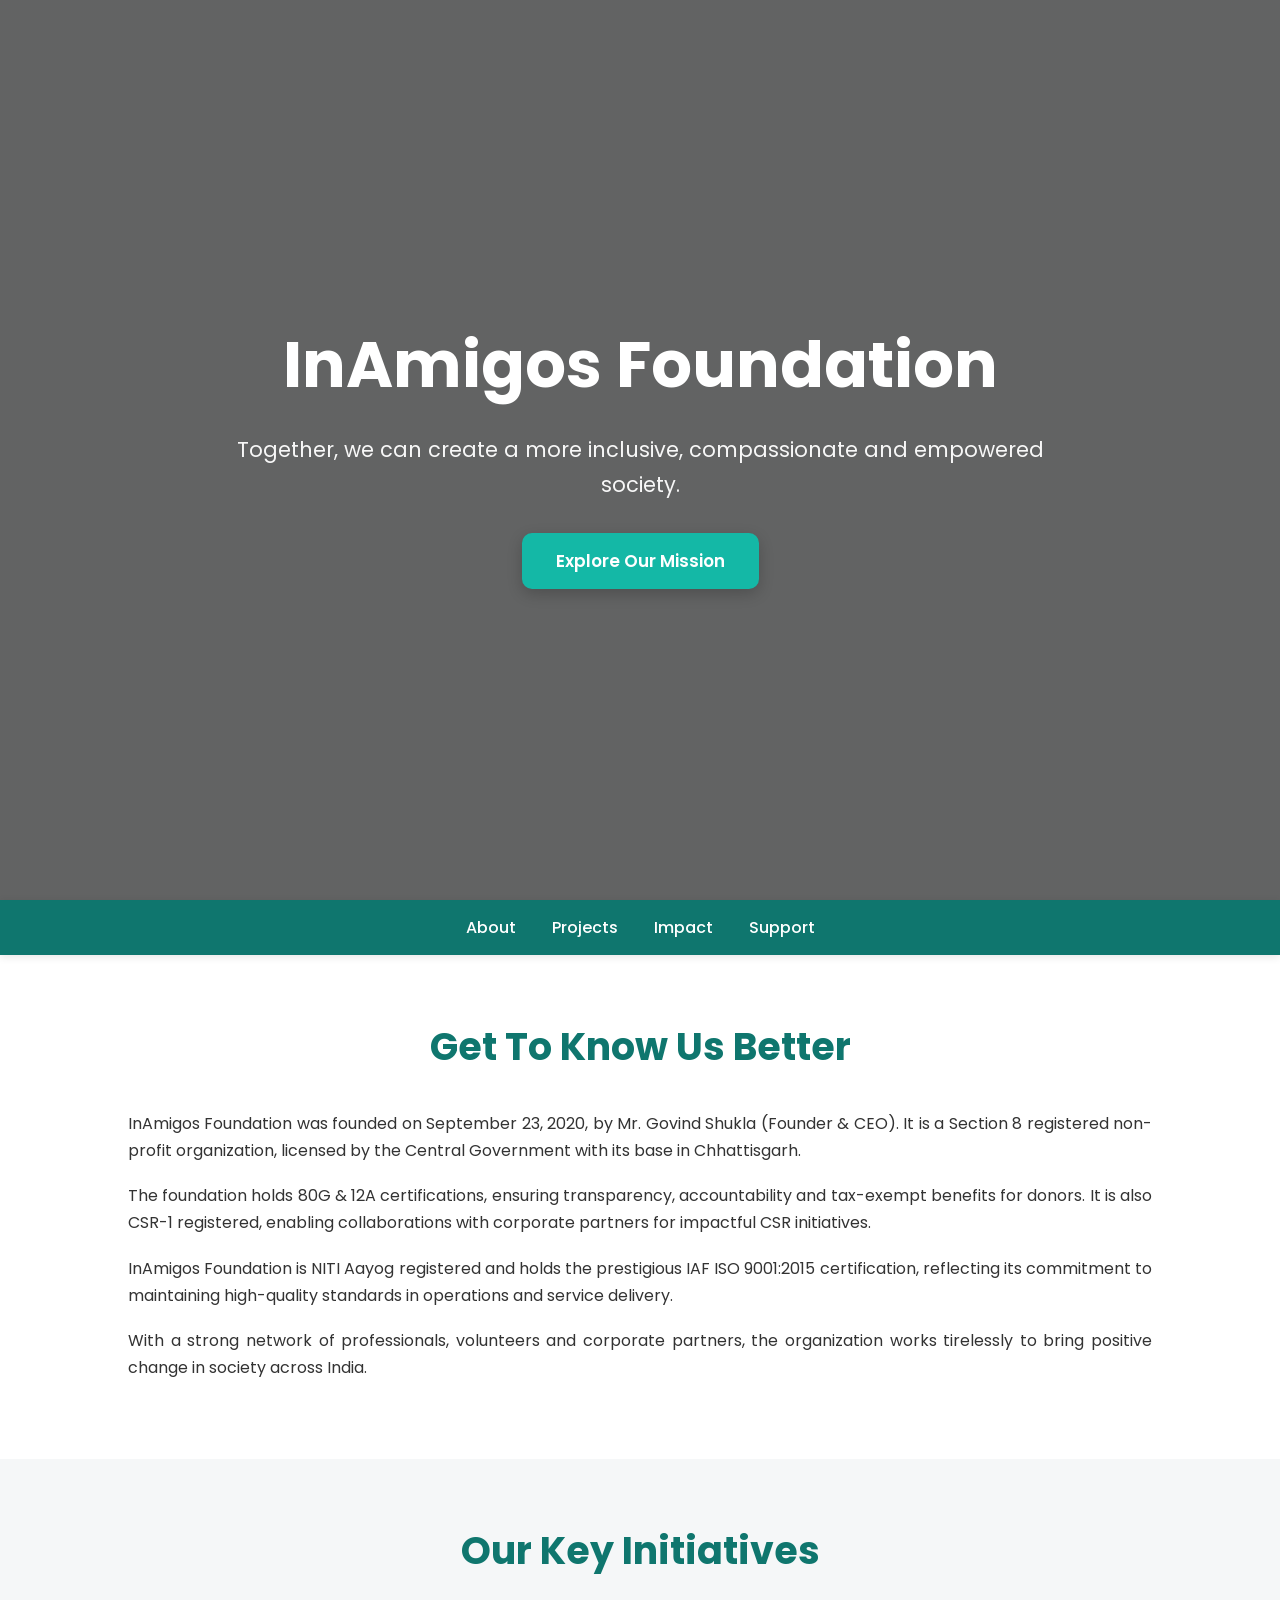
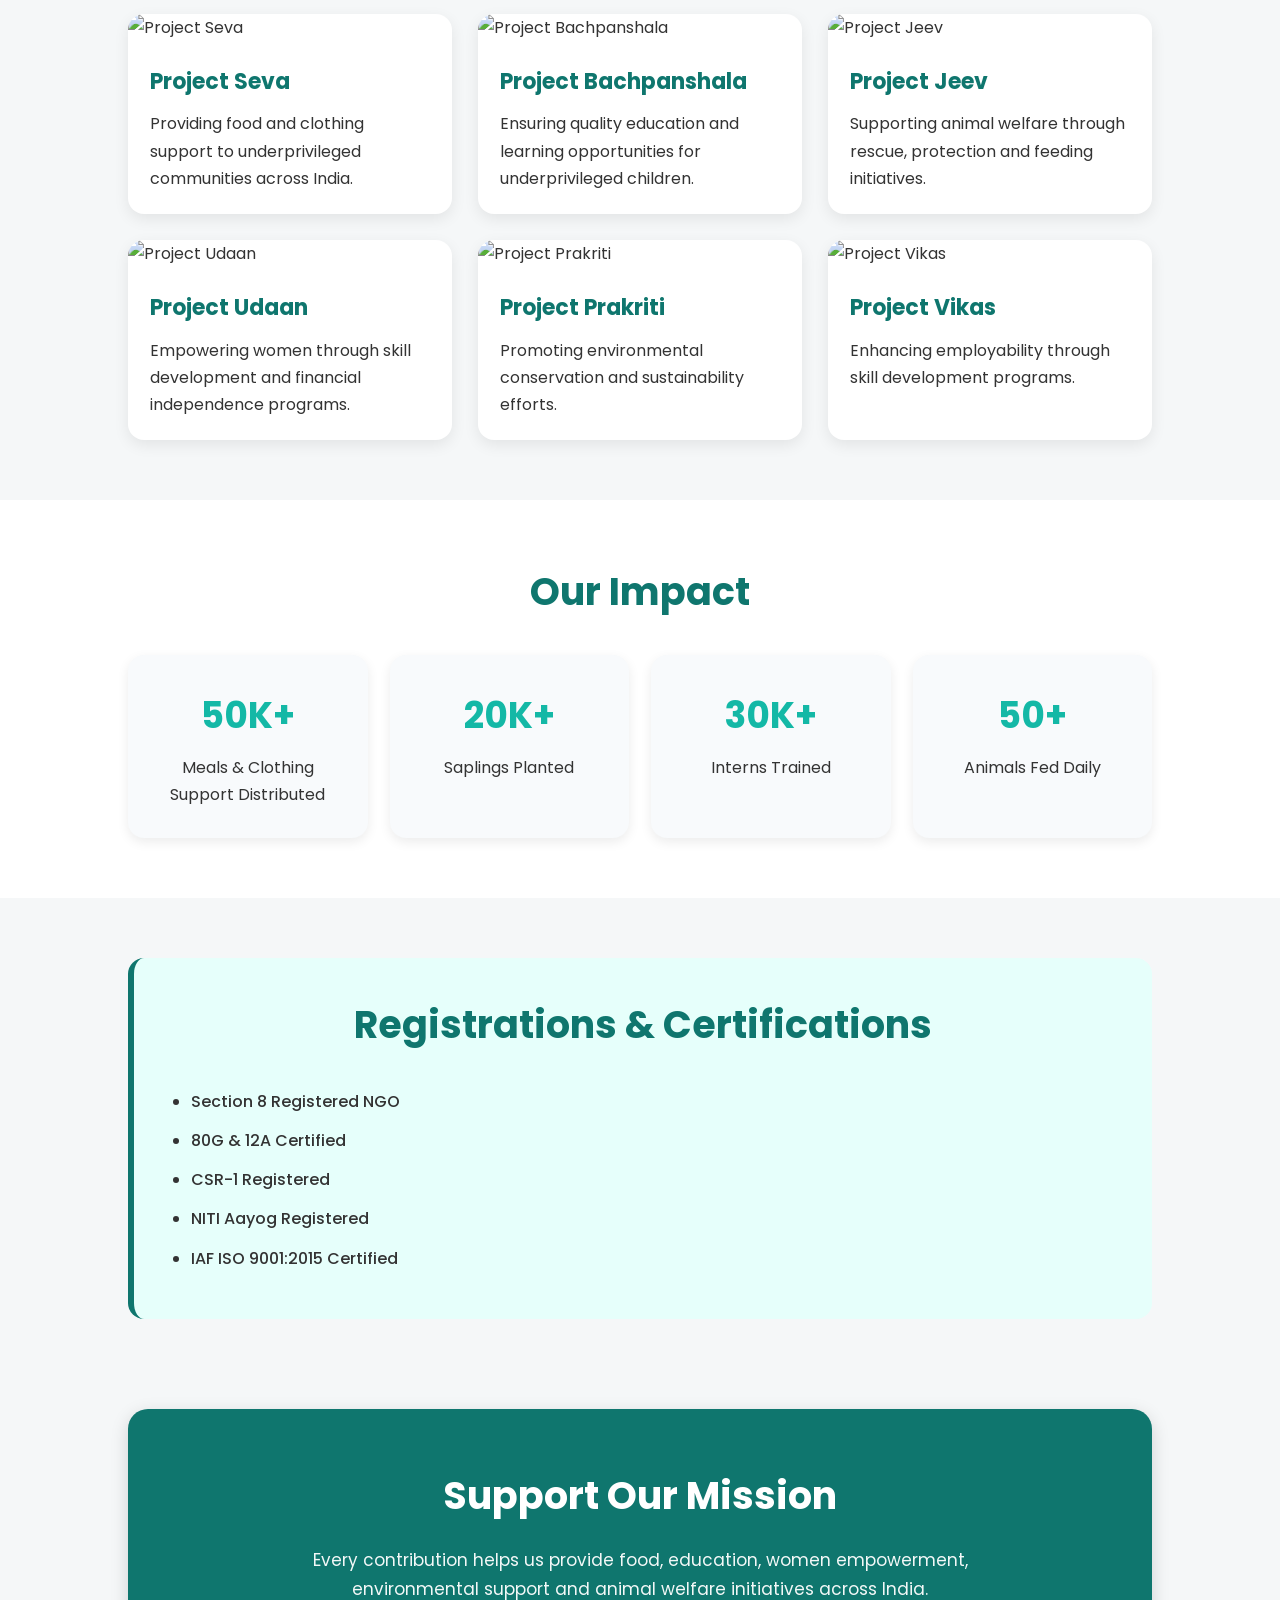
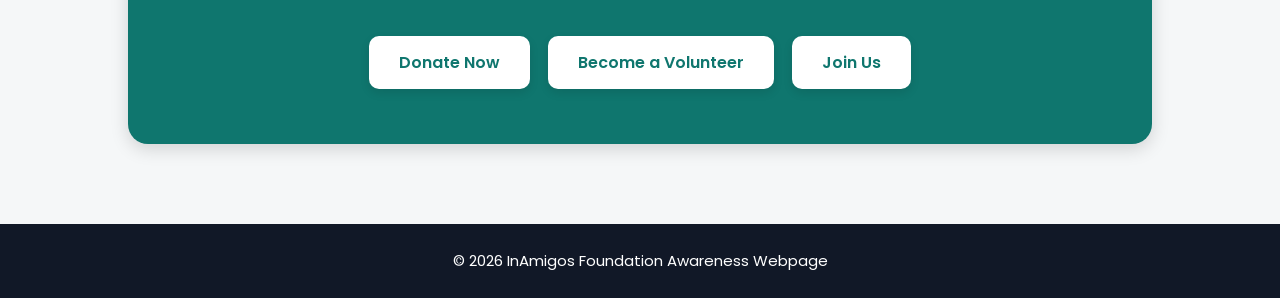
==== index.html @ 7664e855 "Renamed Task1 to index.html" ====
<!DOCTYPE html>
<html lang="en">

<head>

  <meta charset="UTF-8">
  <meta name="viewport" content="width=device-width, initial-scale=1.0">

  <title>InAmigos Foundation | NGO Awareness</title>
  <!-- Used AI for this part cuz I wanted to make the font less boring :) -->
  <link rel="preconnect" href="https://fonts.googleapis.com">
  <link rel="preconnect" href="https://fonts.gstatic.com" crossorigin>

  <link href="https://fonts.googleapis.com/css2?family=Poppins:wght@300;400;500;600;700&display=swap"
    rel="stylesheet">

  <style>

    *{
      margin:0;
      padding:0;
      box-sizing:border-box;
      font-family:'Poppins', sans-serif;
      scroll-behavior:smooth;
    }

    body{
      background:#f5f7f8;
      color:#333;
      line-height:1.7;
    }

    a{
      text-decoration:none;
    }

    header{
      height:100vh;
      background:
      linear-gradient(rgba(0,0,0,0.60), rgba(0,0,0,0.60)),
      url('https://images.unsplash.com/photo-1529156069898-49953e39b3ac?q=80&w=1600');
      background-size:cover;
      background-position:center;
      display:flex;
      justify-content:center;
      align-items:center;
      text-align:center;
      color:white;
      padding:20px;
    }

    .hero-content{
      max-width:850px;
    }

    .hero-content h1{
      font-size:64px;
      margin-bottom:12px;
      font-weight:700;
    }

    .hero-content p{
      font-size:21px;
      margin:auto;
      opacity:0.95;
    }

    .hero-content button{
      margin-top:30px;
      padding:15px 34px;
      border:none;
      background:#14b8a6;
      color:white;
      font-size:17px;
      border-radius:10px;
      cursor:pointer;
      transition:0.3s ease;
      font-weight:600;
      box-shadow:0 5px 15px rgba(0,0,0,0.2);
    }

    .hero-content button:hover{
      background:#0f766e;
      transform:translateY(-3px);
    }

    nav{
      background:#0f766e;
      padding:14px;
      position:sticky;
      top:0;
      z-index:1000;
      text-align:center;
      box-shadow:0 2px 8px rgba(0,0,0,0.1);
    }

    nav a{
      color:white;
      text-decoration:none;
      margin:0 16px;
      font-weight:500;
      transition:0.3s;
    }

    nav a:hover{
      color:#99f6e4;
    }

    section{
      padding:60px 10%;
    }

    section h2{
      text-align:center;
      margin-bottom:30px;
      color:#0f766e;
      font-size:38px;
      font-weight:700;
    }

    .about{
      background:white;
    }

    .about p{
      margin-bottom:18px;
      text-align:justify;
      font-size:16px;
    }

    .projects{
      background:#f5f7f8;
    }

    .projects-container{
      display:grid;
      grid-template-columns:repeat(auto-fit,minmax(290px,1fr));
      gap:26px;
    }

    .project-card{
      background:white;
      border-radius:16px;
      overflow:hidden;
      box-shadow:0 5px 15px rgba(0,0,0,0.08);
      transition:0.3s ease;
    }

    .project-card:hover{
      transform:translateY(-8px);
    }

    .project-card img{
      width:100%;
      height:220px;
      object-fit:cover;
    }

    .project-content{
      padding:22px;
    }

    .project-content h3{
      margin-bottom:10px;
      color:#0f766e;
      font-size:22px;
    }

    .impact{
      background:white;
    }

    .stats{
      display:grid;
      grid-template-columns:repeat(auto-fit,minmax(220px,1fr));
      gap:22px;
      margin-top:15px;
    }

    .stat-box{
      background:#f8fafc;
      padding:30px;
      border-radius:16px;
      text-align:center;
      box-shadow:0 4px 12px rgba(0,0,0,0.08);
      transition:0.3s ease;
    }

    .stat-box:hover{
      transform:translateY(-6px);
    }

    .stat-box h3{
      color:#14b8a6;
      font-size:36px;
      margin-bottom:8px;
      font-weight:700;
    }

    .certifications{
      background:#e6fffb;
      border-left:6px solid #0f766e;
      padding:35px;
      border-radius:16px;
    }

    .certifications ul{
      margin-left:22px;
      margin-top:16px;
    }

    .certifications li{
      margin-bottom:12px;
      font-weight:500;
    }

    .cta-section{
      padding-top:30px;
      padding-bottom:70px;
    }

    .cta{
      background:#0f766e;
      color:white;
      text-align:center;
      border-radius:20px;
      padding:55px 28px;
      box-shadow:0 5px 18px rgba(0,0,0,0.15);
    }

    .cta h2{
      color:white;
      margin-bottom:18px;
      font-size:38px;
    }

    .cta p{
      max-width:760px;
      margin:auto;
      font-size:17px;
      opacity:0.95;
    }

    .cta-buttons{
      display:flex;
      justify-content:center;
      gap:18px;
      flex-wrap:wrap;
      margin-top:32px;
    }

    .cta button{
      padding:14px 30px;
      border:none;
      background:white;
      color:#0f766e;
      font-size:16px;
      border-radius:10px;
      cursor:pointer;
      transition:0.3s ease;
      font-weight:600;
      box-shadow:0 4px 10px rgba(0,0,0,0.1);
    }

    .cta button:hover{
      transform:translateY(-3px);
      background:#ccfbf1;
    }

    footer{
      background:#111827;
      color:white;
      text-align:center;
      padding:24px;
      margin-top:10px;
      font-size:15px;
    }

    @media(max-width:768px){

      header{
        height:85vh;
      }

      .hero-content h1{
        font-size:44px;
      }

      .hero-content p{
        font-size:17px;
      }

      nav a{
        display:inline-block;
        margin:8px;
      }

      section{
        padding:50px 7%;
      }

      section h2{
        font-size:32px;
      }

      .cta-buttons{
        flex-direction:column;
        align-items:center;
      }

      .cta button{
        width:250px;
      }

    }

  </style>

</head>

<body>

  <header>

    <div class="hero-content">

      <h1>InAmigos Foundation</h1>

      <p>
        Together, we can create a more inclusive,
        compassionate and empowered society.
      </p>

      <a href="#about">

        <button>Explore Our Mission</button>

      </a>

    </div>

  </header>

  <nav>

    <a href="#about">About</a>
    <a href="#projects">Projects</a>
    <a href="#impact">Impact</a>
    <a href="#join">Support</a>

  </nav>

  <section id="about" class="about">

    <h2>Get To Know Us Better</h2>

    <p>
      InAmigos Foundation was founded on September 23, 2020,
      by Mr. Govind Shukla (Founder & CEO).
      It is a Section 8 registered non-profit organization,
      licensed by the Central Government with its base in Chhattisgarh.
    </p>

    <p>
      The foundation holds 80G & 12A certifications,
      ensuring transparency, accountability and tax-exempt
      benefits for donors.
      It is also CSR-1 registered, enabling collaborations
      with corporate partners for impactful CSR initiatives.
    </p>

    <p>
      InAmigos Foundation is NITI Aayog registered and holds
      the prestigious IAF ISO 9001:2015 certification,
      reflecting its commitment to maintaining high-quality standards
      in operations and service delivery.
    </p>

    <p>
      With a strong network of professionals, volunteers
      and corporate partners, the organization works tirelessly
      to bring positive change in society across India.
    </p>

  </section>

  <section id="projects" class="projects">

    <h2>Our Key Initiatives</h2>

    <div class="projects-container">

      <div class="project-card">

        <img src="https://inamigosfoundation.org.in/public/storage/gallery/1743051438.jpg"
        alt="Project Seva">

        <div class="project-content">

          <h3>Project Seva</h3>

          <p>
            Providing food and clothing support
            to underprivileged communities across India.
          </p>

        </div>

      </div>

      <div class="project-card">

        <img src="https://inamigosfoundation.org.in/public/storage/gallery/1738048982.jpg"
        alt="Project Bachpanshala">

        <div class="project-content">

          <h3>Project Bachpanshala</h3>

          <p>
            Ensuring quality education and learning opportunities
            for underprivileged children.
          </p>

        </div>

      </div>

      <div class="project-card">

        <img src="https://inamigosfoundation.org.in/public/storage/gallery/1743051485.jpg"
        alt="Project Jeev">

        <div class="project-content">

          <h3>Project Jeev</h3>

          <p>
            Supporting animal welfare through rescue,
            protection and feeding initiatives.
          </p>

        </div>

      </div>

      <div class="project-card">

        <img src="https://images.unsplash.com/photo-1524504388940-b1c1722653e1?q=80&w=1200"
        alt="Project Udaan">

        <div class="project-content">

          <h3>Project Udaan</h3>

          <p>
            Empowering women through skill development
            and financial independence programs.
          </p>

        </div>

      </div>

      <div class="project-card">

        <img src="https://inamigosfoundation.org.in/public/storage/gallery/1738238698.jpg"
        alt="Project Prakriti">

        <div class="project-content">

          <h3>Project Prakriti</h3>

          <p>
            Promoting environmental conservation
            and sustainability efforts.
          </p>

        </div>

      </div>

      <div class="project-card">

        <img src="https://images.unsplash.com/photo-1454165804606-c3d57bc86b40?q=80&w=1200"
        alt="Project Vikas">

        <div class="project-content">

          <h3>Project Vikas</h3>

          <p>
            Enhancing employability through
            skill development programs.
          </p>

        </div>

      </div>

    </div>

  </section>

  <section id="impact" class="impact">

    <h2>Our Impact</h2>

    <div class="stats">

      <div class="stat-box">

        <h3>50K+</h3>

        <p>Meals & Clothing Support Distributed</p>

      </div>

      <div class="stat-box">

        <h3>20K+</h3>

        <p>Saplings Planted</p>

      </div>

      <div class="stat-box">

        <h3>30K+</h3>

        <p>Interns Trained</p>

      </div>

      <div class="stat-box">

        <h3>50+</h3>

        <p>Animals Fed Daily</p>

      </div>

    </div>

  </section>

  <section>

    <div class="certifications">

      <h2>Registrations & Certifications</h2>

      <ul>

        <li>Section 8 Registered NGO</li>

        <li>80G & 12A Certified</li>

        <li>CSR-1 Registered</li>

        <li>NITI Aayog Registered</li>

        <li>IAF ISO 9001:2015 Certified</li>

      </ul>

    </div>

  </section>

  <section id="join" class="cta-section">

    <div class="cta">

      <h2>Support Our Mission</h2>

      <p>
        Every contribution helps us provide food,
        education, women empowerment, environmental support
        and animal welfare initiatives across India.
      </p>

      <div class="cta-buttons">

        <a href="https://rzp.io/l/kWQ87HP" target="_blank">

          <button>Donate Now</button>

        </a>

        <a href="https://forms.gle/AB4c1hLaDDmtrKGU7" target="_blank">

          <button>Become a Volunteer</button>

        </a>

        <a href="https://inamigosfoundation.org.in/became-volunteer" target="_blank">

          <button>Join Us</button>

        </a>

      </div>

    </div>

  </section>

  <footer>

    <p>
      © 2026 InAmigos Foundation Awareness Webpage
    </p>

  </footer>

</body>

</html>
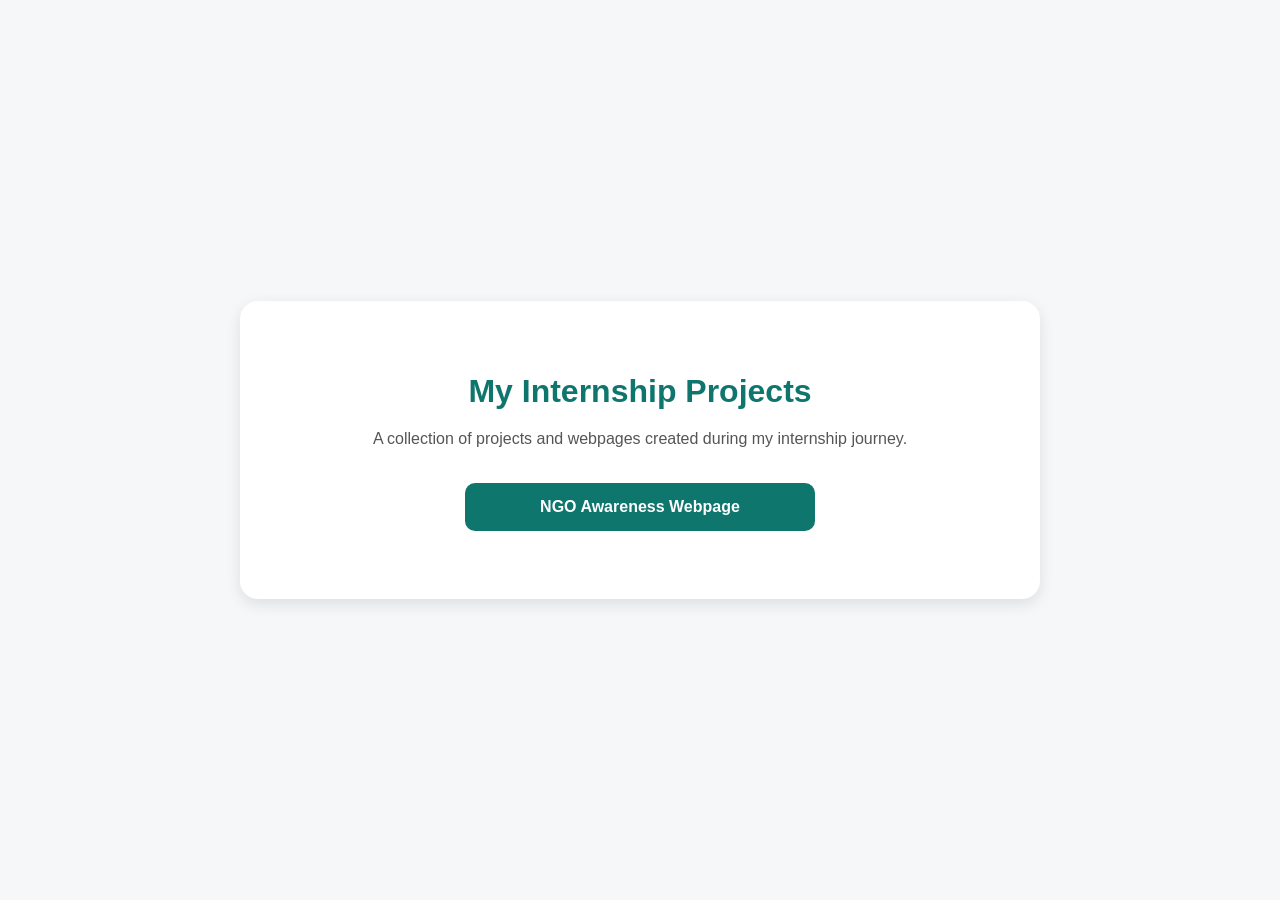
==== commit 8da253f7: "Added project landing page" ====
--- a/index.html
+++ b/index.html
@@ -6,312 +6,58 @@
   <meta charset="UTF-8">
   <meta name="viewport" content="width=device-width, initial-scale=1.0">
 
-  <title>InAmigos Foundation | NGO Awareness</title>
-  <!-- Used AI for this part cuz I wanted to make the font less boring :) -->
-  <link rel="preconnect" href="https://fonts.googleapis.com">
-  <link rel="preconnect" href="https://fonts.gstatic.com" crossorigin>
-
-  <link href="https://fonts.googleapis.com/css2?family=Poppins:wght@300;400;500;600;700&display=swap"
-    rel="stylesheet">
+  <title>Rojith's Internship Projects</title>
 
   <style>
 
-    *{
+    body{
       margin:0;
       padding:0;
-      box-sizing:border-box;
-      font-family:'Poppins', sans-serif;
-      scroll-behavior:smooth;
+      font-family:Arial, sans-serif;
+      background:#f5f7f8;
+      display:flex;
+      justify-content:center;
+      align-items:center;
+      min-height:100vh;
+      text-align:center;
     }
 
-    body{
-      background:#f5f7f8;
-      color:#333;
-      line-height:1.7;
+    .container{
+      background:white;
+      padding:50px;
+      border-radius:18px;
+      box-shadow:0 5px 15px rgba(0,0,0,0.1);
+      width:90%;
+      max-width:700px;
+    }
+
+    h1{
+      color:#0f766e;
+      margin-bottom:20px;
+    }
+
+    p{
+      color:#555;
+      margin-bottom:35px;
     }
 
     a{
+      display:block;
+      margin:18px auto;
+      padding:15px;
+      width:80%;
+      max-width:320px;
+      background:#0f766e;
+      color:white;
       text-decoration:none;
+      border-radius:10px;
+      transition:0.3s;
+      font-weight:bold;
     }
 
-    header{
-      height:100vh;
-      background:
-      linear-gradient(rgba(0,0,0,0.60), rgba(0,0,0,0.60)),
-      url('https://images.unsplash.com/photo-1529156069898-49953e39b3ac?q=80&w=1600');
-      background-size:cover;
-      background-position:center;
-      display:flex;
-      justify-content:center;
-      align-items:center;
-      text-align:center;
-      color:white;
-      padding:20px;
-    }
-
-    .hero-content{
-      max-width:850px;
-    }
-
-    .hero-content h1{
-      font-size:64px;
-      margin-bottom:12px;
-      font-weight:700;
-    }
-
-    .hero-content p{
-      font-size:21px;
-      margin:auto;
-      opacity:0.95;
-    }
-
-    .hero-content button{
-      margin-top:30px;
-      padding:15px 34px;
-      border:none;
+    a:hover{
       background:#14b8a6;
-      color:white;
-      font-size:17px;
-      border-radius:10px;
-      cursor:pointer;
-      transition:0.3s ease;
-      font-weight:600;
-      box-shadow:0 5px 15px rgba(0,0,0,0.2);
-    }
-
-    .hero-content button:hover{
-      background:#0f766e;
       transform:translateY(-3px);
-    }
-
-    nav{
-      background:#0f766e;
-      padding:14px;
-      position:sticky;
-      top:0;
-      z-index:1000;
-      text-align:center;
-      box-shadow:0 2px 8px rgba(0,0,0,0.1);
-    }
-
-    nav a{
-      color:white;
-      text-decoration:none;
-      margin:0 16px;
-      font-weight:500;
-      transition:0.3s;
-    }
-
-    nav a:hover{
-      color:#99f6e4;
-    }
-
-    section{
-      padding:60px 10%;
-    }
-
-    section h2{
-      text-align:center;
-      margin-bottom:30px;
-      color:#0f766e;
-      font-size:38px;
-      font-weight:700;
-    }
-
-    .about{
-      background:white;
-    }
-
-    .about p{
-      margin-bottom:18px;
-      text-align:justify;
-      font-size:16px;
-    }
-
-    .projects{
-      background:#f5f7f8;
-    }
-
-    .projects-container{
-      display:grid;
-      grid-template-columns:repeat(auto-fit,minmax(290px,1fr));
-      gap:26px;
-    }
-
-    .project-card{
-      background:white;
-      border-radius:16px;
-      overflow:hidden;
-      box-shadow:0 5px 15px rgba(0,0,0,0.08);
-      transition:0.3s ease;
-    }
-
-    .project-card:hover{
-      transform:translateY(-8px);
-    }
-
-    .project-card img{
-      width:100%;
-      height:220px;
-      object-fit:cover;
-    }
-
-    .project-content{
-      padding:22px;
-    }
-
-    .project-content h3{
-      margin-bottom:10px;
-      color:#0f766e;
-      font-size:22px;
-    }
-
-    .impact{
-      background:white;
-    }
-
-    .stats{
-      display:grid;
-      grid-template-columns:repeat(auto-fit,minmax(220px,1fr));
-      gap:22px;
-      margin-top:15px;
-    }
-
-    .stat-box{
-      background:#f8fafc;
-      padding:30px;
-      border-radius:16px;
-      text-align:center;
-      box-shadow:0 4px 12px rgba(0,0,0,0.08);
-      transition:0.3s ease;
-    }
-
-    .stat-box:hover{
-      transform:translateY(-6px);
-    }
-
-    .stat-box h3{
-      color:#14b8a6;
-      font-size:36px;
-      margin-bottom:8px;
-      font-weight:700;
-    }
-
-    .certifications{
-      background:#e6fffb;
-      border-left:6px solid #0f766e;
-      padding:35px;
-      border-radius:16px;
-    }
-
-    .certifications ul{
-      margin-left:22px;
-      margin-top:16px;
-    }
-
-    .certifications li{
-      margin-bottom:12px;
-      font-weight:500;
-    }
-
-    .cta-section{
-      padding-top:30px;
-      padding-bottom:70px;
-    }
-
-    .cta{
-      background:#0f766e;
-      color:white;
-      text-align:center;
-      border-radius:20px;
-      padding:55px 28px;
-      box-shadow:0 5px 18px rgba(0,0,0,0.15);
-    }
-
-    .cta h2{
-      color:white;
-      margin-bottom:18px;
-      font-size:38px;
-    }
-
-    .cta p{
-      max-width:760px;
-      margin:auto;
-      font-size:17px;
-      opacity:0.95;
-    }
-
-    .cta-buttons{
-      display:flex;
-      justify-content:center;
-      gap:18px;
-      flex-wrap:wrap;
-      margin-top:32px;
-    }
-
-    .cta button{
-      padding:14px 30px;
-      border:none;
-      background:white;
-      color:#0f766e;
-      font-size:16px;
-      border-radius:10px;
-      cursor:pointer;
-      transition:0.3s ease;
-      font-weight:600;
-      box-shadow:0 4px 10px rgba(0,0,0,0.1);
-    }
-
-    .cta button:hover{
-      transform:translateY(-3px);
-      background:#ccfbf1;
-    }
-
-    footer{
-      background:#111827;
-      color:white;
-      text-align:center;
-      padding:24px;
-      margin-top:10px;
-      font-size:15px;
-    }
-
-    @media(max-width:768px){
-
-      header{
-        height:85vh;
-      }
-
-      .hero-content h1{
-        font-size:44px;
-      }
-
-      .hero-content p{
-        font-size:17px;
-      }
-
-      nav a{
-        display:inline-block;
-        margin:8px;
-      }
-
-      section{
-        padding:50px 7%;
-      }
-
-      section h2{
-        font-size:32px;
-      }
-
-      .cta-buttons{
-        flex-direction:column;
-        align-items:center;
-      }
-
-      .cta button{
-        width:250px;
-      }
-
     }
 
   </style>
@@ -320,299 +66,19 @@
 
 <body>
 
-  <header>
+  <div class="container">
 
-    <div class="hero-content">
-
-      <h1>InAmigos Foundation</h1>
-
-      <p>
-        Together, we can create a more inclusive,
-        compassionate and empowered society.
-      </p>
-
-      <a href="#about">
-
-        <button>Explore Our Mission</button>
-
-      </a>
-
-    </div>
-
-  </header>
-
-  <nav>
-
-    <a href="#about">About</a>
-    <a href="#projects">Projects</a>
-    <a href="#impact">Impact</a>
-    <a href="#join">Support</a>
-
-  </nav>
-
-  <section id="about" class="about">
-
-    <h2>Get To Know Us Better</h2>
+    <h1>My Internship Projects</h1>
 
     <p>
-      InAmigos Foundation was founded on September 23, 2020,
-      by Mr. Govind Shukla (Founder & CEO).
-      It is a Section 8 registered non-profit organization,
-      licensed by the Central Government with its base in Chhattisgarh.
+      A collection of projects and webpages created during my internship journey.
     </p>
 
-    <p>
-      The foundation holds 80G & 12A certifications,
-      ensuring transparency, accountability and tax-exempt
-      benefits for donors.
-      It is also CSR-1 registered, enabling collaborations
-      with corporate partners for impactful CSR initiatives.
-    </p>
+    <a href="./ngo-awareness/">
+      NGO Awareness Webpage
+    </a>
 
-    <p>
-      InAmigos Foundation is NITI Aayog registered and holds
-      the prestigious IAF ISO 9001:2015 certification,
-      reflecting its commitment to maintaining high-quality standards
-      in operations and service delivery.
-    </p>
-
-    <p>
-      With a strong network of professionals, volunteers
-      and corporate partners, the organization works tirelessly
-      to bring positive change in society across India.
-    </p>
-
-  </section>
-
-  <section id="projects" class="projects">
-
-    <h2>Our Key Initiatives</h2>
-
-    <div class="projects-container">
-
-      <div class="project-card">
-
-        <img src="https://inamigosfoundation.org.in/public/storage/gallery/1743051438.jpg"
-        alt="Project Seva">
-
-        <div class="project-content">
-
-          <h3>Project Seva</h3>
-
-          <p>
-            Providing food and clothing support
-            to underprivileged communities across India.
-          </p>
-
-        </div>
-
-      </div>
-
-      <div class="project-card">
-
-        <img src="https://inamigosfoundation.org.in/public/storage/gallery/1738048982.jpg"
-        alt="Project Bachpanshala">
-
-        <div class="project-content">
-
-          <h3>Project Bachpanshala</h3>
-
-          <p>
-            Ensuring quality education and learning opportunities
-            for underprivileged children.
-          </p>
-
-        </div>
-
-      </div>
-
-      <div class="project-card">
-
-        <img src="https://inamigosfoundation.org.in/public/storage/gallery/1743051485.jpg"
-        alt="Project Jeev">
-
-        <div class="project-content">
-
-          <h3>Project Jeev</h3>
-
-          <p>
-            Supporting animal welfare through rescue,
-            protection and feeding initiatives.
-          </p>
-
-        </div>
-
-      </div>
-
-      <div class="project-card">
-
-        <img src="https://images.unsplash.com/photo-1524504388940-b1c1722653e1?q=80&w=1200"
-        alt="Project Udaan">
-
-        <div class="project-content">
-
-          <h3>Project Udaan</h3>
-
-          <p>
-            Empowering women through skill development
-            and financial independence programs.
-          </p>
-
-        </div>
-
-      </div>
-
-      <div class="project-card">
-
-        <img src="https://inamigosfoundation.org.in/public/storage/gallery/1738238698.jpg"
-        alt="Project Prakriti">
-
-        <div class="project-content">
-
-          <h3>Project Prakriti</h3>
-
-          <p>
-            Promoting environmental conservation
-            and sustainability efforts.
-          </p>
-
-        </div>
-
-      </div>
-
-      <div class="project-card">
-
-        <img src="https://images.unsplash.com/photo-1454165804606-c3d57bc86b40?q=80&w=1200"
-        alt="Project Vikas">
-
-        <div class="project-content">
-
-          <h3>Project Vikas</h3>
-
-          <p>
-            Enhancing employability through
-            skill development programs.
-          </p>
-
-        </div>
-
-      </div>
-
-    </div>
-
-  </section>
-
-  <section id="impact" class="impact">
-
-    <h2>Our Impact</h2>
-
-    <div class="stats">
-
-      <div class="stat-box">
-
-        <h3>50K+</h3>
-
-        <p>Meals & Clothing Support Distributed</p>
-
-      </div>
-
-      <div class="stat-box">
-
-        <h3>20K+</h3>
-
-        <p>Saplings Planted</p>
-
-      </div>
-
-      <div class="stat-box">
-
-        <h3>30K+</h3>
-
-        <p>Interns Trained</p>
-
-      </div>
-
-      <div class="stat-box">
-
-        <h3>50+</h3>
-
-        <p>Animals Fed Daily</p>
-
-      </div>
-
-    </div>
-
-  </section>
-
-  <section>
-
-    <div class="certifications">
-
-      <h2>Registrations & Certifications</h2>
-
-      <ul>
-
-        <li>Section 8 Registered NGO</li>
-
-        <li>80G & 12A Certified</li>
-
-        <li>CSR-1 Registered</li>
-
-        <li>NITI Aayog Registered</li>
-
-        <li>IAF ISO 9001:2015 Certified</li>
-
-      </ul>
-
-    </div>
-
-  </section>
-
-  <section id="join" class="cta-section">
-
-    <div class="cta">
-
-      <h2>Support Our Mission</h2>
-
-      <p>
-        Every contribution helps us provide food,
-        education, women empowerment, environmental support
-        and animal welfare initiatives across India.
-      </p>
-
-      <div class="cta-buttons">
-
-        <a href="https://rzp.io/l/kWQ87HP" target="_blank">
-
-          <button>Donate Now</button>
-
-        </a>
-
-        <a href="https://forms.gle/AB4c1hLaDDmtrKGU7" target="_blank">
-
-          <button>Become a Volunteer</button>
-
-        </a>
-
-        <a href="https://inamigosfoundation.org.in/became-volunteer" target="_blank">
-
-          <button>Join Us</button>
-
-        </a>
-
-      </div>
-
-    </div>
-
-  </section>
-
-  <footer>
-
-    <p>
-      © 2026 InAmigos Foundation Awareness Webpage
-    </p>
-
-  </footer>
+  </div>
 
 </body>
 
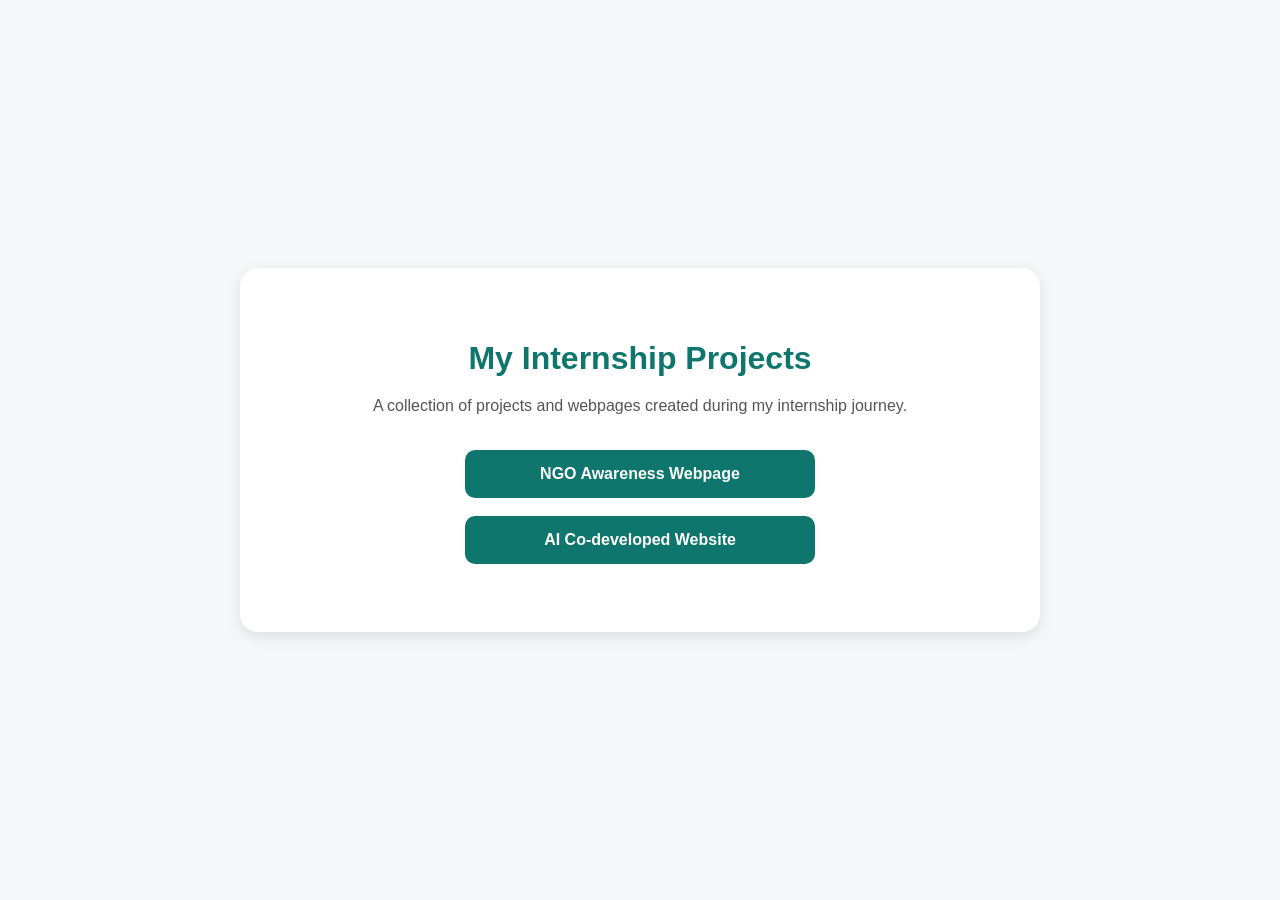
==== commit 02e04eb9: "ai-website" ====
--- a/index.html
+++ b/index.html
@@ -78,6 +78,10 @@
       NGO Awareness Webpage
     </a>
 
+    <a href="./ai-website/">
+      AI Co-developed Website
+    </a>
+
   </div>
 
 </body>
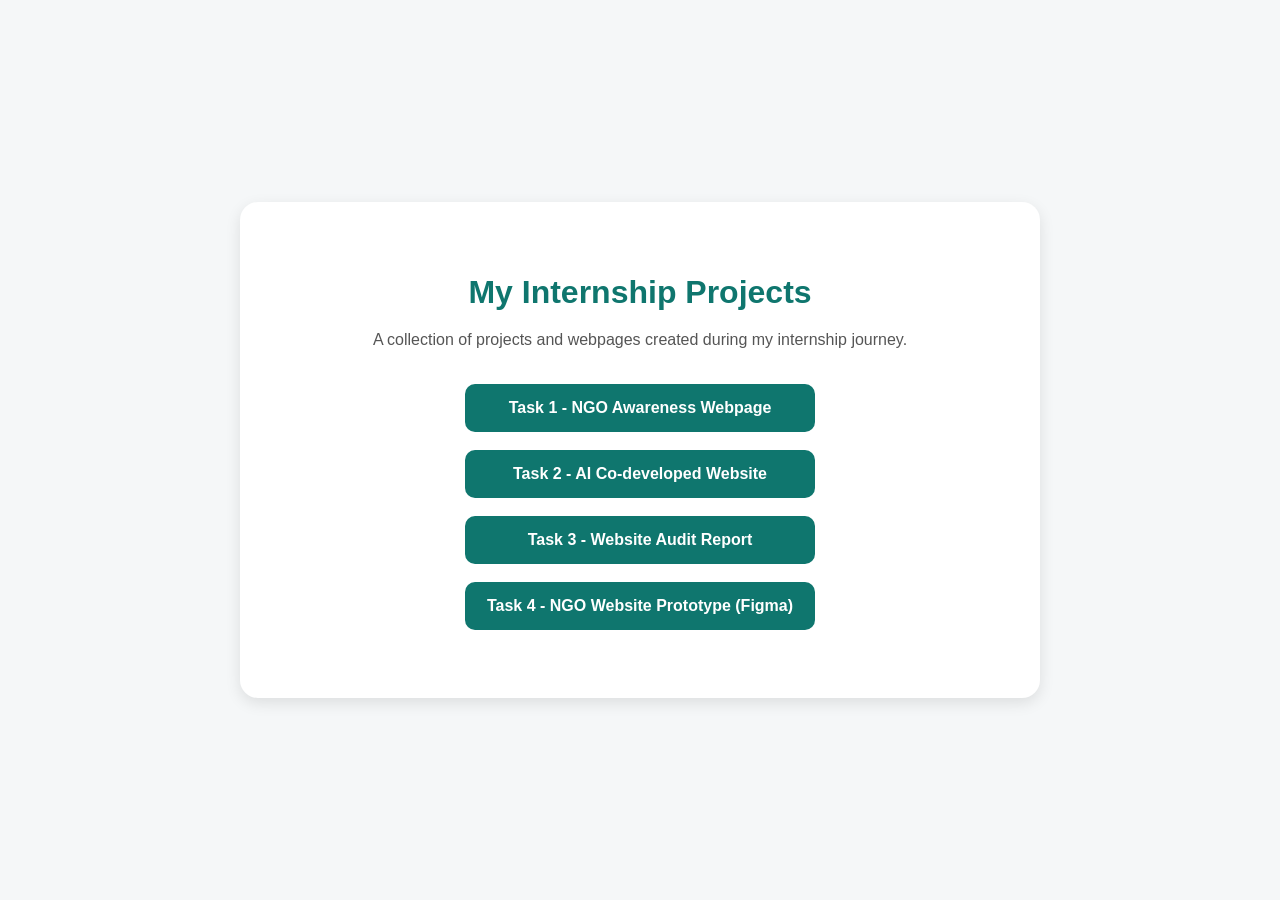
==== commit a86edd9f: "Master Webpage" ====
--- a/index.html
+++ b/index.html
@@ -75,11 +75,19 @@
     </p>
 
     <a href="./ngo-awareness/">
-      NGO Awareness Webpage
+      Task 1 - NGO Awareness Webpage
     </a>
 
     <a href="./ai-website/">
-      AI Co-developed Website
+      Task 2 - AI Co-developed Website
+    </a>
+
+    <a href="./Inamigos Website Audit Report.pdf">
+      Task 3 - Website Audit Report
+    </a>
+
+    <a href="./InAmigos Foundation Figma Prototype.pdf">
+      Task 4 - NGO Website Prototype (Figma)
     </a>
 
   </div>
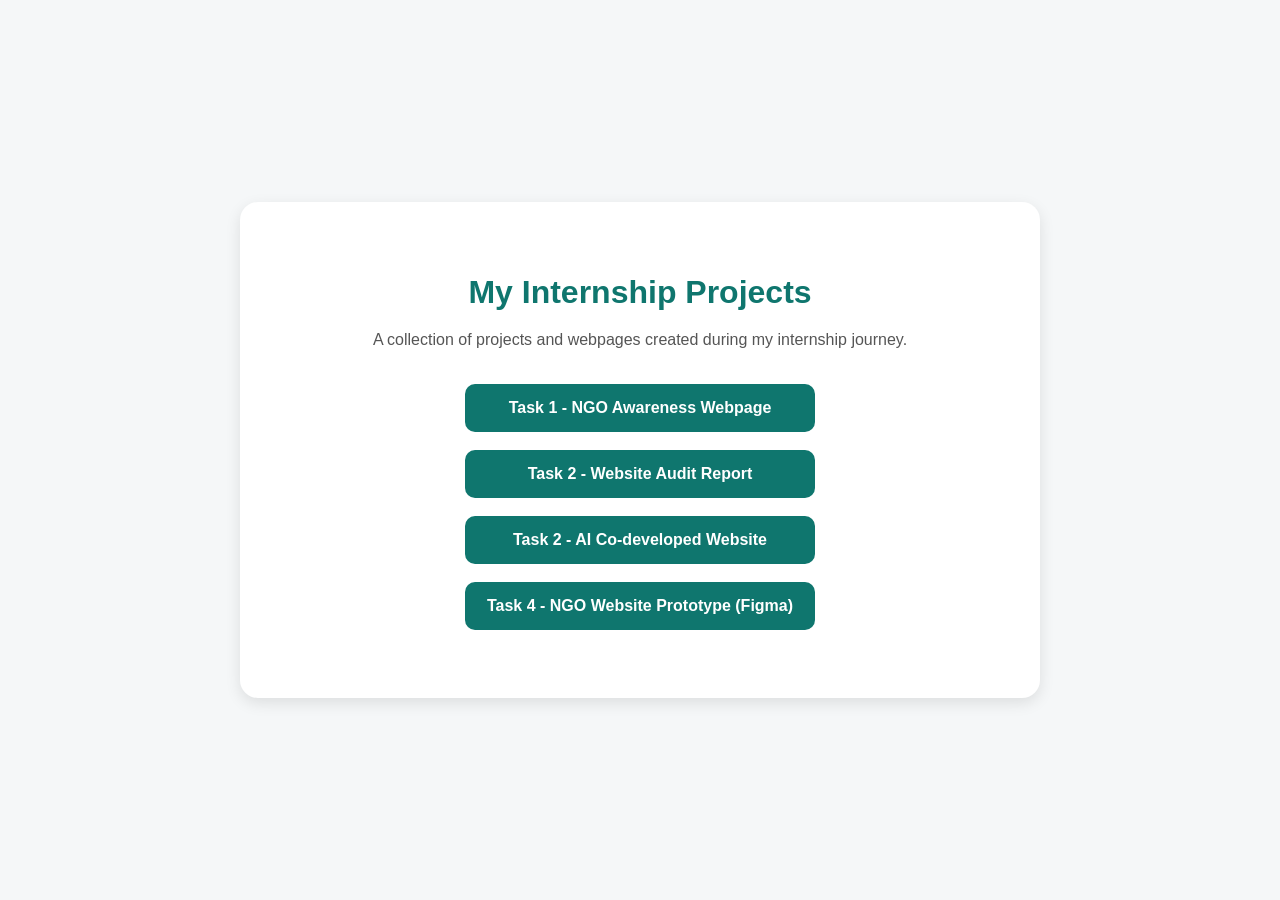
==== commit c400e827: "Master Webpage" ====
--- a/index.html
+++ b/index.html
@@ -78,12 +78,12 @@
       Task 1 - NGO Awareness Webpage
     </a>
 
+    <a href="./Inamigos Website Audit Report.pdf">
+      Task 2 - Website Audit Report
+    </a>
+
     <a href="./ai-website/">
       Task 2 - AI Co-developed Website
-    </a>
-
-    <a href="./Inamigos Website Audit Report.pdf">
-      Task 3 - Website Audit Report
     </a>
 
     <a href="./InAmigos Foundation Figma Prototype.pdf">
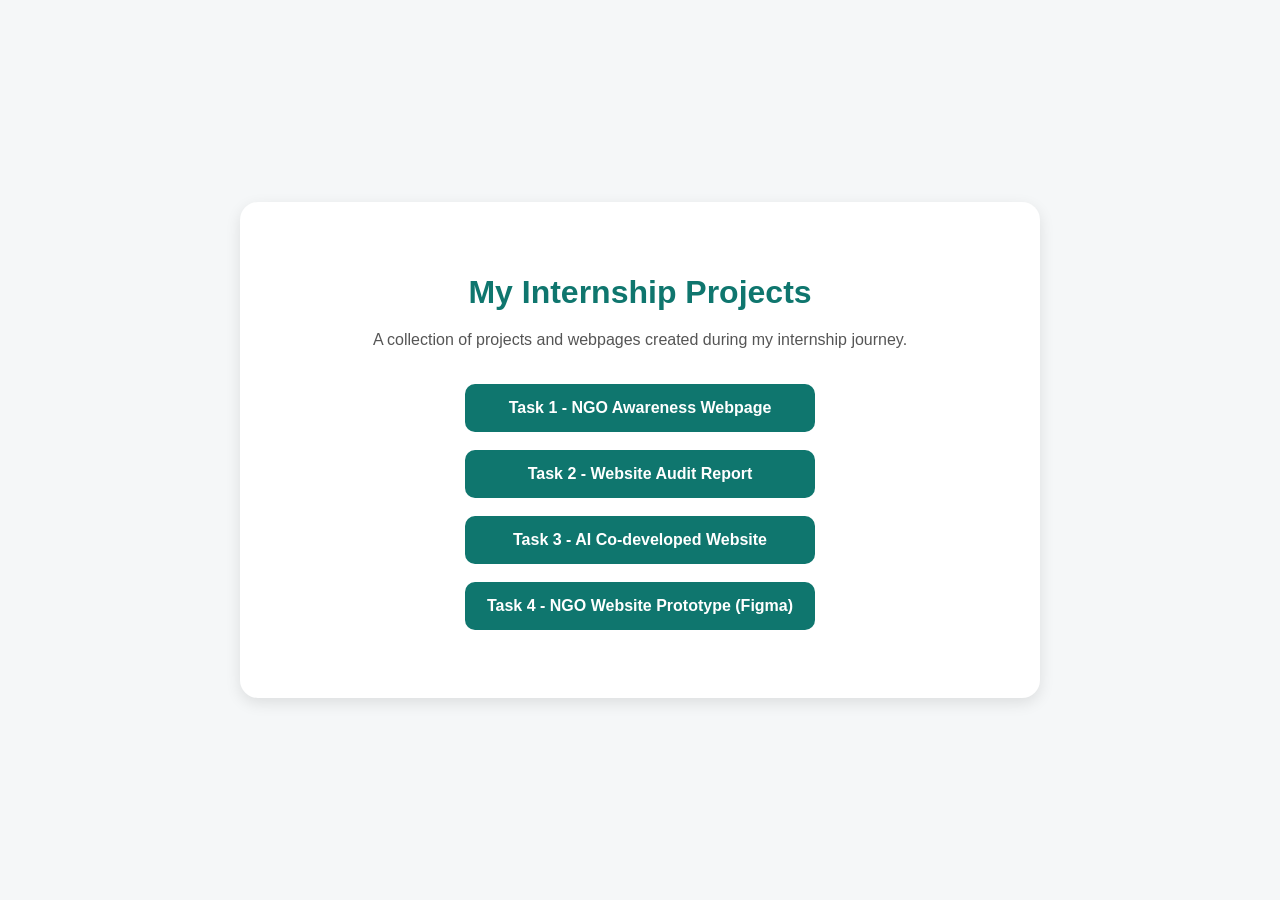
==== commit b0027b04: "Master Webpage" ====
--- a/index.html
+++ b/index.html
@@ -83,7 +83,7 @@
     </a>
 
     <a href="./ai-website/">
-      Task 2 - AI Co-developed Website
+      Task 3 - AI Co-developed Website
     </a>
 
     <a href="./InAmigos Foundation Figma Prototype.pdf">
